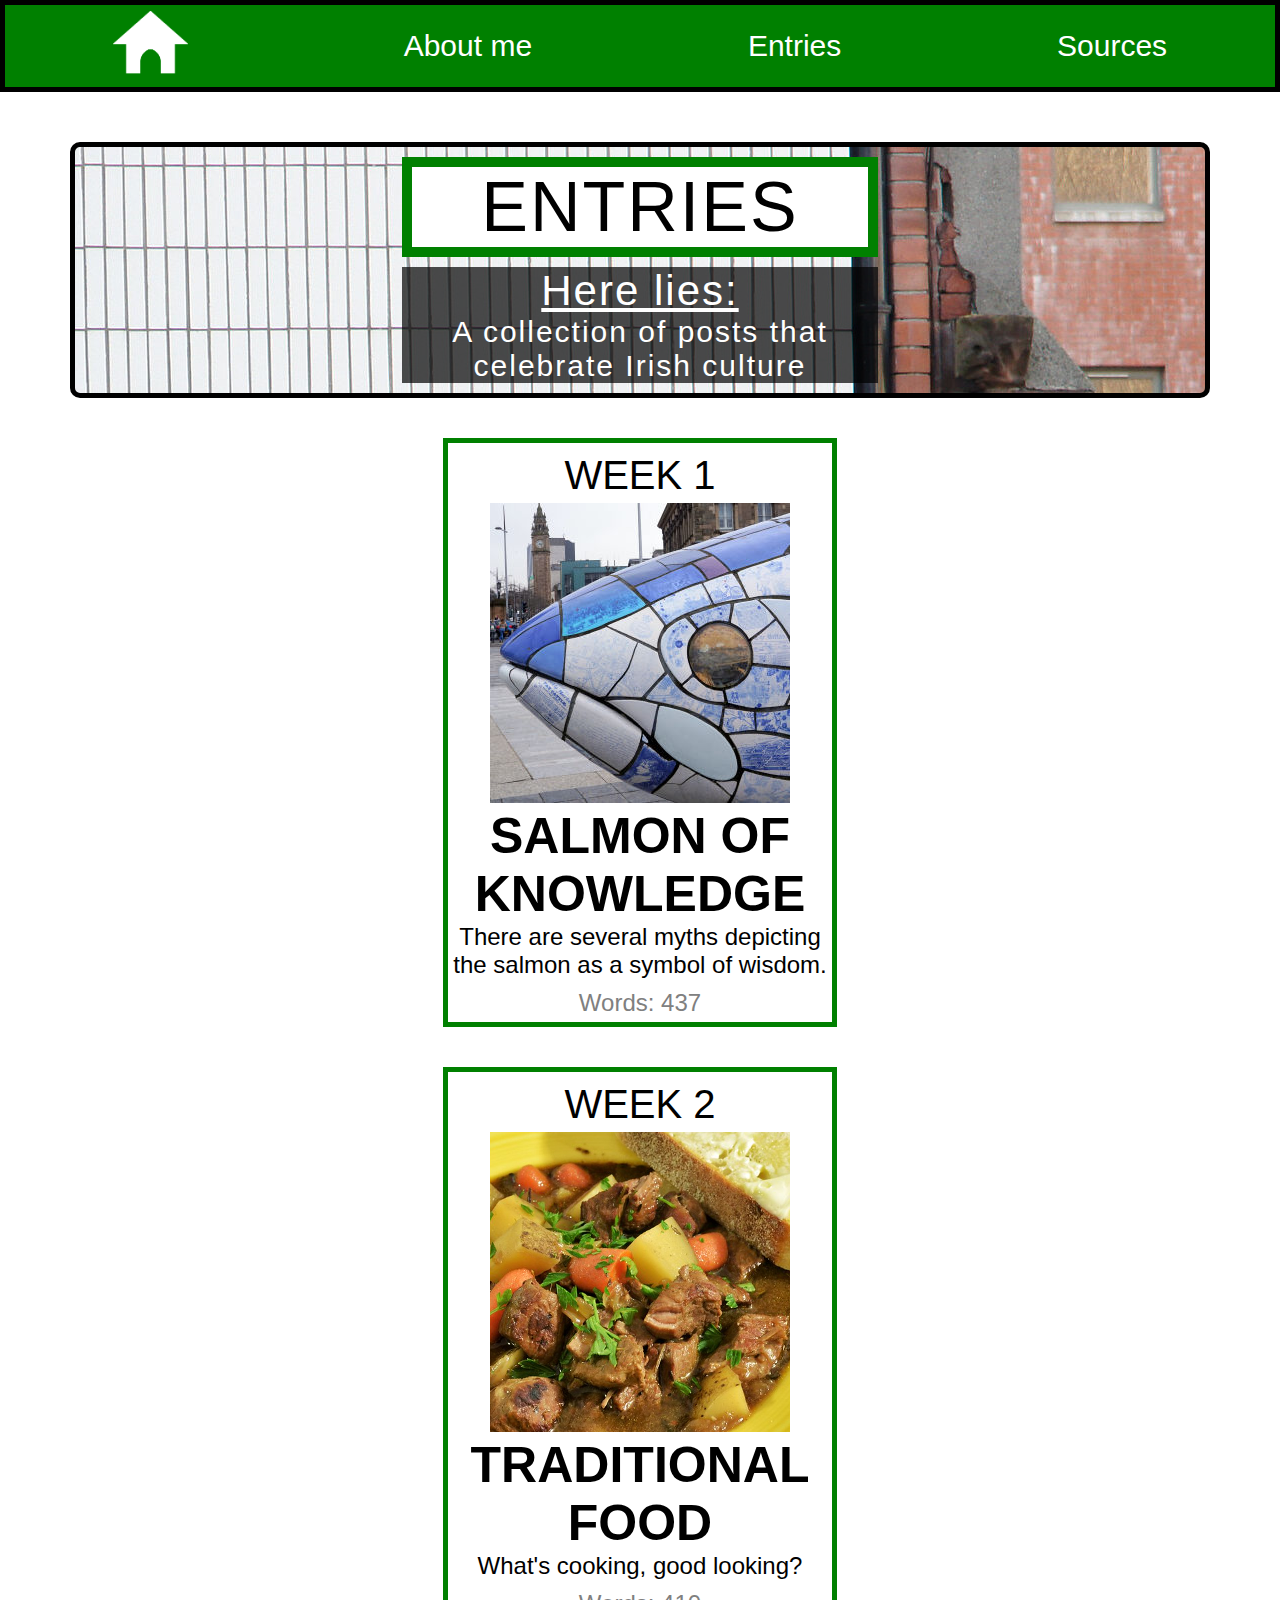
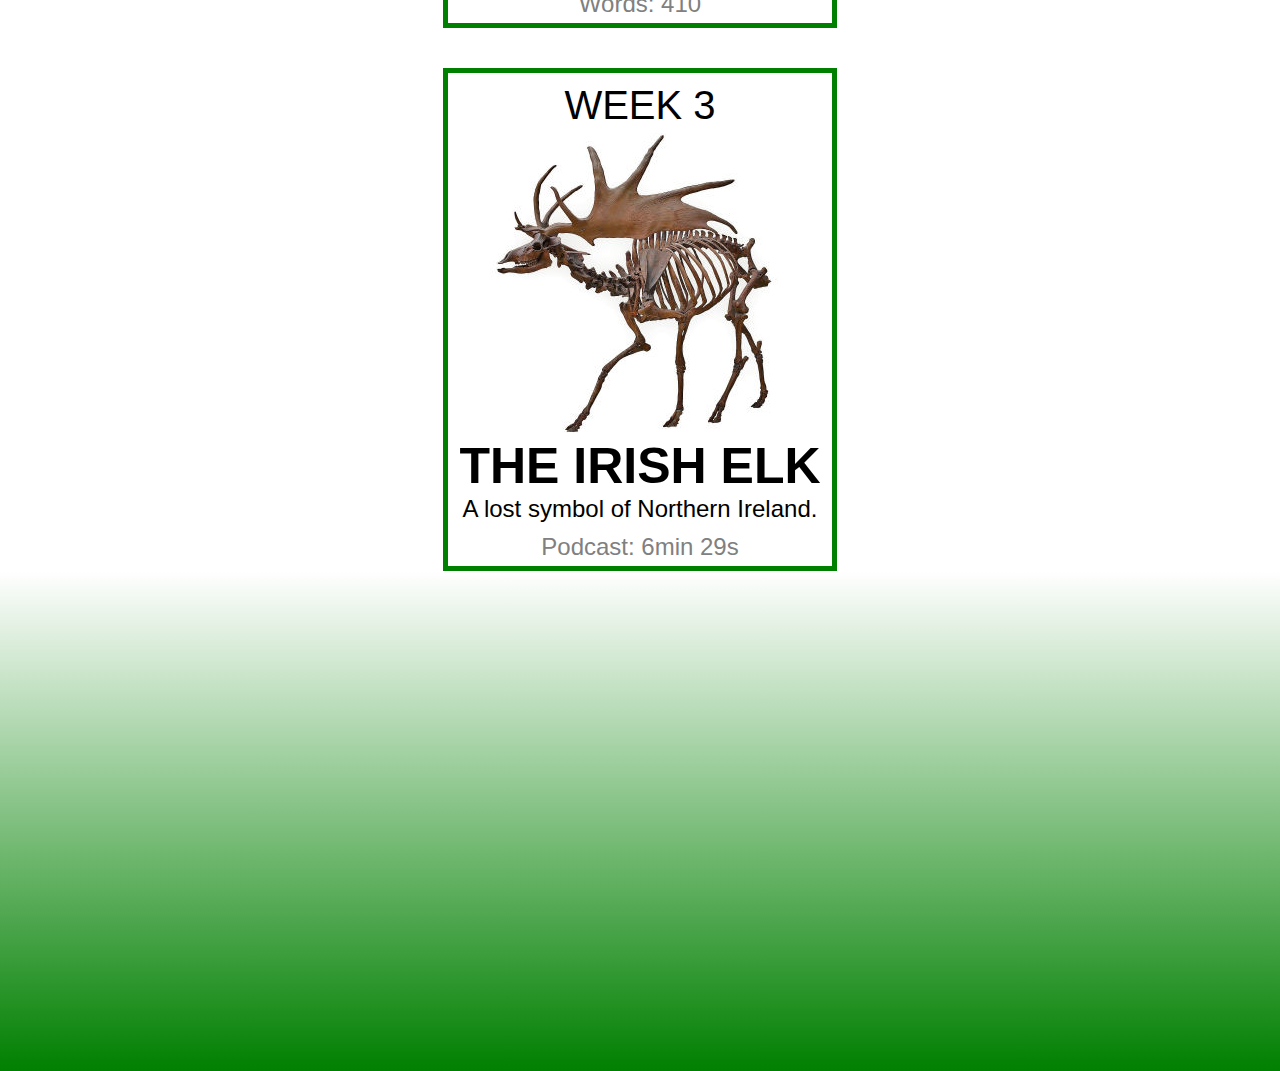
==== HTML/entries.html @ f6c79667 "hell yea" ====
<!DOCTYPE html>
<html>
<head>
<link rel="stylesheet" href="../CSS/stil.css">
<title>Fake Irish</title>
<link rel="icon" href="../Bilder/Fake Irish icon.png">
</head>

<body>

    <div class="container container-2">
        <div class="item item-5"><a class="one" href="../index.html"><img class="hjem" src="../Bilder/Casita.png" alt="home"></a></div>
        <div class="item item-5"><a class="one" href="about me.html">About me</a></div>
        <div class="item item-5"><a class="one" href="entries.html">Entries</a></div>
        <div class="item item-5"><a class="one" href="sources.html">Sources</a></div>
    </div>

 <div class="container container-4">
    <div class="item item-10">ENTRIES</div>
    <div class="item item-11">Here lies:</div>
    <div class="item item-12">A collection of posts that celebrate Irish culture</div>
</div>

     <div class="container container-5"><a class="three" href="entry 1.html">
         <div class="item item-13">WEEK 1</div>
         <div class="item item-14"><img src="../Bilder/Big Fish thumbnail crop.jpg" alt="Big Fish"></div>
         <div class="item item-15">SALMON OF KNOWLEDGE</div>
         <div class="item item-16">There are several myths depicting the salmon as a symbol of  wisdom.</div>
         <div class="item item-17">Words: 437</div>
     </a></div>

     <div class="container container-5"><a class="three" href="entry 2.html">
         <div class="item item-13">WEEK 2</div>
         <div class="item item-14"><img src="../Bilder/mmm.. Irish stew.png" alt="Mmm... Irish stew"></div>
          <div class="item item-15">TRADITIONAL FOOD</div>
          <div class="item item-16">What's cooking, good looking?</div>
         <div class="item item-17">Words: 410</div>
     </a></div>

     <div class="container container-5"><a class="three" href="https://youtu.be/gEDzaEHeGl0?si=OHtWIZZreK4IUbH7" target="_blank">
         <div class="item item-13">WEEK 3</div>
         <div class="item item-14"><img src="../Bilder/The Elk crop.jpg" alt="Skeleton of the mighty beast"></div>
         <div class="item item-15">THE IRISH ELK</div>
         <div class="item item-16">A lost symbol of Northern Ireland.</div>
         <div class="item item-17">Podcast: 6min 29s</div>
     </a></div>


<div id="grad1"></div>

</body>
</html>
---- CSS/stil.css ----
/*Hei Bent! Jeg prøvde å kode dette om, men siden jeg ikke vet helt hvordan jeg skal få den nye versjonen til å se så lik ut 
denne som mulig, så kommer jeg (kanskje) tilbake til dette  senere (testene er de som har "copia" etter seg).

Jeg har sortert og rengjort litt*/

/*generelle stiler*/

body {
  margin: 0px;
}

h1 {
  letter-spacing: 2px;
  font-size: 34px;
  font-family: 'Trebuchet MS', 'Lucida Sans Unicode', 'Lucida Grande', 'Lucida Sans', Arial, sans-serif;
  margin-left: 40px;
  color: green;

  @media screen and (max-width: 918px) and (min-width: 540px) {
    font-size: 30px;
  }
  @media screen and (max-width: 539px) and (min-width: 350px) {
    font-size: 20px;
  }
}

h2 {
  letter-spacing: 2px;
  font-size: 20px;
  font-family: 'Trebuchet MS', 'Lucida Sans Unicode', 'Lucida Grande', 'Lucida Sans', Arial, sans-serif;
  font-weight: lighter;
  margin-left: 40px;
  margin-right: 40px;

  @media screen and (max-width: 918px) and (min-width: 540px) {
    font-size: 16px;
  }
  @media screen and (max-width: 539px) and (min-width: 350px) {
    font-size: 12px;
  }
}

h3 {
  font-size: 50px;
  letter-spacing: 2px;
  text-align: center;
  margin-bottom: 20px;
  margin-left: 10px;
  margin-right: 10px;
  font-family: 'Times New Roman', Times, serif;

  @media screen and (max-width: 1200px) and (min-width: 1085px) {
    font-size: 45px;
  }
  @media screen and (max-width: 1084px) and (min-width: 969px) {
    font-size: 40px;
  }
  @media screen and (max-width: 968px) and (min-width: 890px) {
    font-size: 35px;
  }
  @media screen and (max-width: 889px) and (min-width: 760px) {
    font-size: 30px;
  }
  @media screen and (max-width: 759px) {
    font-size: 25px;
  }
}

t1 /*italic*/{
  font-style: italic;
}

t2 /*grå, mindre skrift*/{
  color: gray;
  font-family: 'Times New Roman', Times, serif;
  font-size: 16;
  margin-left: 40px;

  @media screen and (max-width: 918px) and (min-width: 540px) {
    font-size: 14px;
  }
  @media screen and (max-width: 539px) and (min-width: 350px) {
    font-size: 12px;
  }
}

t3 /*grønn*/{
  color: green;
}

/*lenker*/
a.one:link {color: white; text-decoration: none;}
a.one:visited {color: white; text-decoration: none;}
a.one:hover {text-shadow: 2px 2px 5px rgb(0, 0, 0); text-decoration: none; color: white;}
a.one:active {color: white; text-decoration: none;}

a.two:link {color: green; text-decoration: none;}
a.two:visited {color: green; text-decoration: none;}
a.two:hover {text-decoration: underline; color: rgb(4, 77, 4)}
a.two:active {color: rgb(7, 179, 7); text-decoration: none;}

a.three:link {color: black; text-decoration: none;
  font-family: 'Trebuchet MS', 'Lucida Sans Unicode', 'Lucida Grande', 'Lucida Sans', Arial, sans-serif;
  font-weight: lighter;}
a.three:visited {color: black; text-decoration: none;}
a.three:hover {color: black; text-decoration: none;}
a.three:active {color: black;text-decoration: none;}

a.four:link {color: black; text-decoration: none;
  font-family: 'Trebuchet MS', 'Lucida Sans Unicode', 'Lucida Grande', 'Lucida Sans', Arial, sans-serif;
  font-weight: lighter;}
a.four:visited {color: black; text-decoration: none;}
a.four:hover {color: green; text-decoration: underline;}
a.four:active {color: green; text-decoration: none;}

/*forside*/
/*banner, gjort om til bilde*/
.banner {
  width: 92%;
  margin-top: 20px;
  margin-bottom: 20px;
  height: auto;
  display: block;
  margin-left: auto;
  margin-right: auto;

  @media screen and (max-width: 750px) {
    width: 96%;
  }
}

/*header*/
.container-2 {
  text-align: center;
  display: grid;
  background-color: green;
  border: 5px solid black;
  grid-template-columns: auto auto auto auto;

  @media screen and (max-width: 900px) and (min-width: 735px) {
    border: 3px solid black;
  }
  @media screen and (max-width: 734px) {
    border: 2px solid black; 
  }
}

.item-5 {
  align-content: center;
  color: white;
  font-family: 'Trebuchet MS', 'Lucida Sans Unicode', 'Lucida Grande', 'Lucida Sans', Arial, sans-serif;
  font-size: 30px;

  @media screen and (max-width: 900px) and (min-width: 735px){
    font-size: 25px;
  }
  @media screen and (max-width: 734px) {
    font-size: 20px
  }
  }

.hjem {
  width: 75px;
  height: auto;

  @media screen and (max-width: 900px) and (min-width: 735px){
    width: 50px;
  }
  @media screen and (max-width: 734px) {
    width: 35px;
  }
}

/*forside - slutt*/
/*capricorn, gjort om til bilde*/
.capricorn {
  width: 73%;
  height: auto;
  display: block;
  margin-left: auto;
  margin-right: auto;
  @media screen and (max-width: 750px) {
    width: 90%;
  }
}

/*banner for undersidene*/
.container-4 {
  text-align: center;
  display: grid;
  grid-template-columns: repeat(7, 1fr);
  padding: 10px;
  border-radius: 10px;
  border: 5px solid black;
  margin-top: 50px;
  margin-left: 70px;
  margin-right: 70px;
  background-image: url("../Bilder/Belfast\ bg\ crop.jpg");
  background-repeat: no-repeat;
  letter-spacing: 2px;
}

.item-10 /*Emne*/{
  grid-area: 1 / 3 / span 1 / span 3;
  border: 10px solid green;
  font-family: Impact, Haettenschweiler, 'Arial Narrow Bold', sans-serif;
  font-size: 70px;
  background-color: white;

  @media screen and (max-width: 918px) and (min-width: 828px) {
    font-size: 60px;
  }
  @media screen and (max-width: 827px) and (min-width: 735px){
    font-size: 50px;
  }
  @media screen and (max-width: 734px) and (min-width: 620px) {
    font-size: 70px;
    grid-area: 2 / 2 / span 1 / span 5;
  }
  @media screen and (max-width: 619px) and (min-width: 540px) {
    font-size: 55px;
    grid-area: 2 / 2 / span 1 / span 5;
  }
  @media screen and (max-width: 539px) and (min-width: 350px) {
    font-size: 35px;
    grid-area: 2 / 2 / span 1 / span 5;
  }
}

.item-11 /*Here lies:*/{
  grid-area: 2 / 3 / span 1 / span 3;
  font-size: 42px;
  color: white;
  background-color: rgba(0, 0, 0, 0.7);
  margin-top: 10px;
  text-decoration: underline;
  font-family: 'Trebuchet MS', 'Lucida Sans Unicode', 'Lucida Grande', 'Lucida Sans', Arial, sans-serif;
  
  @media screen and (max-width: 918px) and (min-width: 735px) {
    font-size: 30px;
  }
  @media screen and (max-width: 734px) and (min-width: 540px) {
    font-size: 30px;
    grid-area: 3 / 2 / span 1 / span 5;
  }
  @media screen and (max-width: 539px) and (min-width: 350px) {
    font-size: 20px;
    grid-area: 3 / 2 / span 1 / span 5;
  }
}

.item-12 /*forklaring*/{
  grid-area: 3 / 3 / span 1 / span 3;
  font-size: 30px;
  color: white;
  background-color: rgba(0, 0, 0, 0.7);
  font-family: 'Trebuchet MS', 'Lucida Sans Unicode', 'Lucida Grande', 'Lucida Sans', Arial, sans-serif;
  
  @media screen and (max-width: 918px) and (min-width: 735px) {
    font-size: 20px;
  }
  @media screen and (max-width: 734px) and (min-width: 540px) {
    font-size: 20px;
    grid-area: 4 / 2 / span 1 / span 5;
  }
  @media screen and (max-width: 539px) and (min-width: 350px) {
    font-size: 16px;
    grid-area: 4 / 2 / span 1 / span 5;
  }
}

/*entries*/
/*container + hover entries*/

.container-5 {
  contain: content;
  width: 30%;
  text-align: center;
  display: grid;
  border: 5px solid green;
  background: white;
  margin-top: 40px;
  display: block;
  width: 30%;
  height: auto;
  margin-left: auto;
  margin-right: auto;

  @media screen and (max-width: 1200px) and (min-width: 825px) {
    width: 40%;
  }
  @media screen and (max-width: 824px) and (min-width: 580px) {
    width: 60%;
  }
  @media screen and (max-width: 579px) and (min-width: 350px) {
    width: 80%;
  }
}

.container-5:hover {
  box-shadow: 0px 0px 10px;
}

/*tekst i entries*/

.item-13 /*ukedag*/{
  margin-top: 10px;
  margin-bottom: 5px;
  font-family: 'Trebuchet MS', 'Lucida Sans Unicode', 'Lucida Grande', 'Lucida Sans', Arial, sans-serif;
  font-size: 40px;
  @media screen and (max-width: 918px) and (min-width: 540px) {
    font-size: 35px;
  }
  @media screen and (max-width: 539px) and (min-width: 350px) {
    font-size: 25px;
  }
}

.item-14 /*bilde*/ {
  margin-left: auto;
  margin-right: auto;
  height: 100%;
  width: 100%;
}

.item-15 /*tittel*/{
  font-size: 50px;
  font-weight: bold;
  font-family: 'Trebuchet MS', 'Lucida Sans Unicode', 'Lucida Grande', 'Lucida Sans', Arial, sans-serif;

  @media screen and (max-width: 918px) and (min-width: 540px) {
    font-size: 40px;
  }
  @media screen and (max-width: 539px) and (min-width: 350px) {
    font-size: 35px;
  }
}

.item-16 /*beskrivelse*/{
  font-size: 24px;
  font-family: 'Trebuchet MS', 'Lucida Sans Unicode', 'Lucida Grande', 'Lucida Sans', Arial, sans-serif;

  @media screen and (max-width: 918px) and (min-width: 540px) {
    font-size: 20px;
  }
  @media screen and (max-width: 539px) and (min-width: 350px) {
    font-size: 16px;
  }
}

.item-17 /*antall ord*/{
  font-size: 24px;
  color: gray;
  margin-top: 10px;
margin-bottom: 5px;

  @media screen and (max-width: 918px) and (min-width: 540px) {
    font-size: 20px;
  }
  @media screen and (max-width: 539px) and (min-width: 350px) {
    font-size: 16px;
  }
}

/*bilder*/

.center-1 {
  display: block;
  margin-left: auto;
  margin-right: auto;
  width: 65%;
  height: auto;
}

.center-2 {
  display: block;
  margin-left: 40px;
  margin-right: auto;
  width: 50%;
  height: auto;
}

/*grønn gradering*/
#grad1 {
  height: 500px;
  background-color: rgba(255, 255, 255, 0); /* For browsers that do not support gradients */
  background-image: linear-gradient(rgba(255, 255, 255, 0), green);
@media screen and (max-width: 900px) and (min-width: 735px) {
  height: 300px;
   }
}
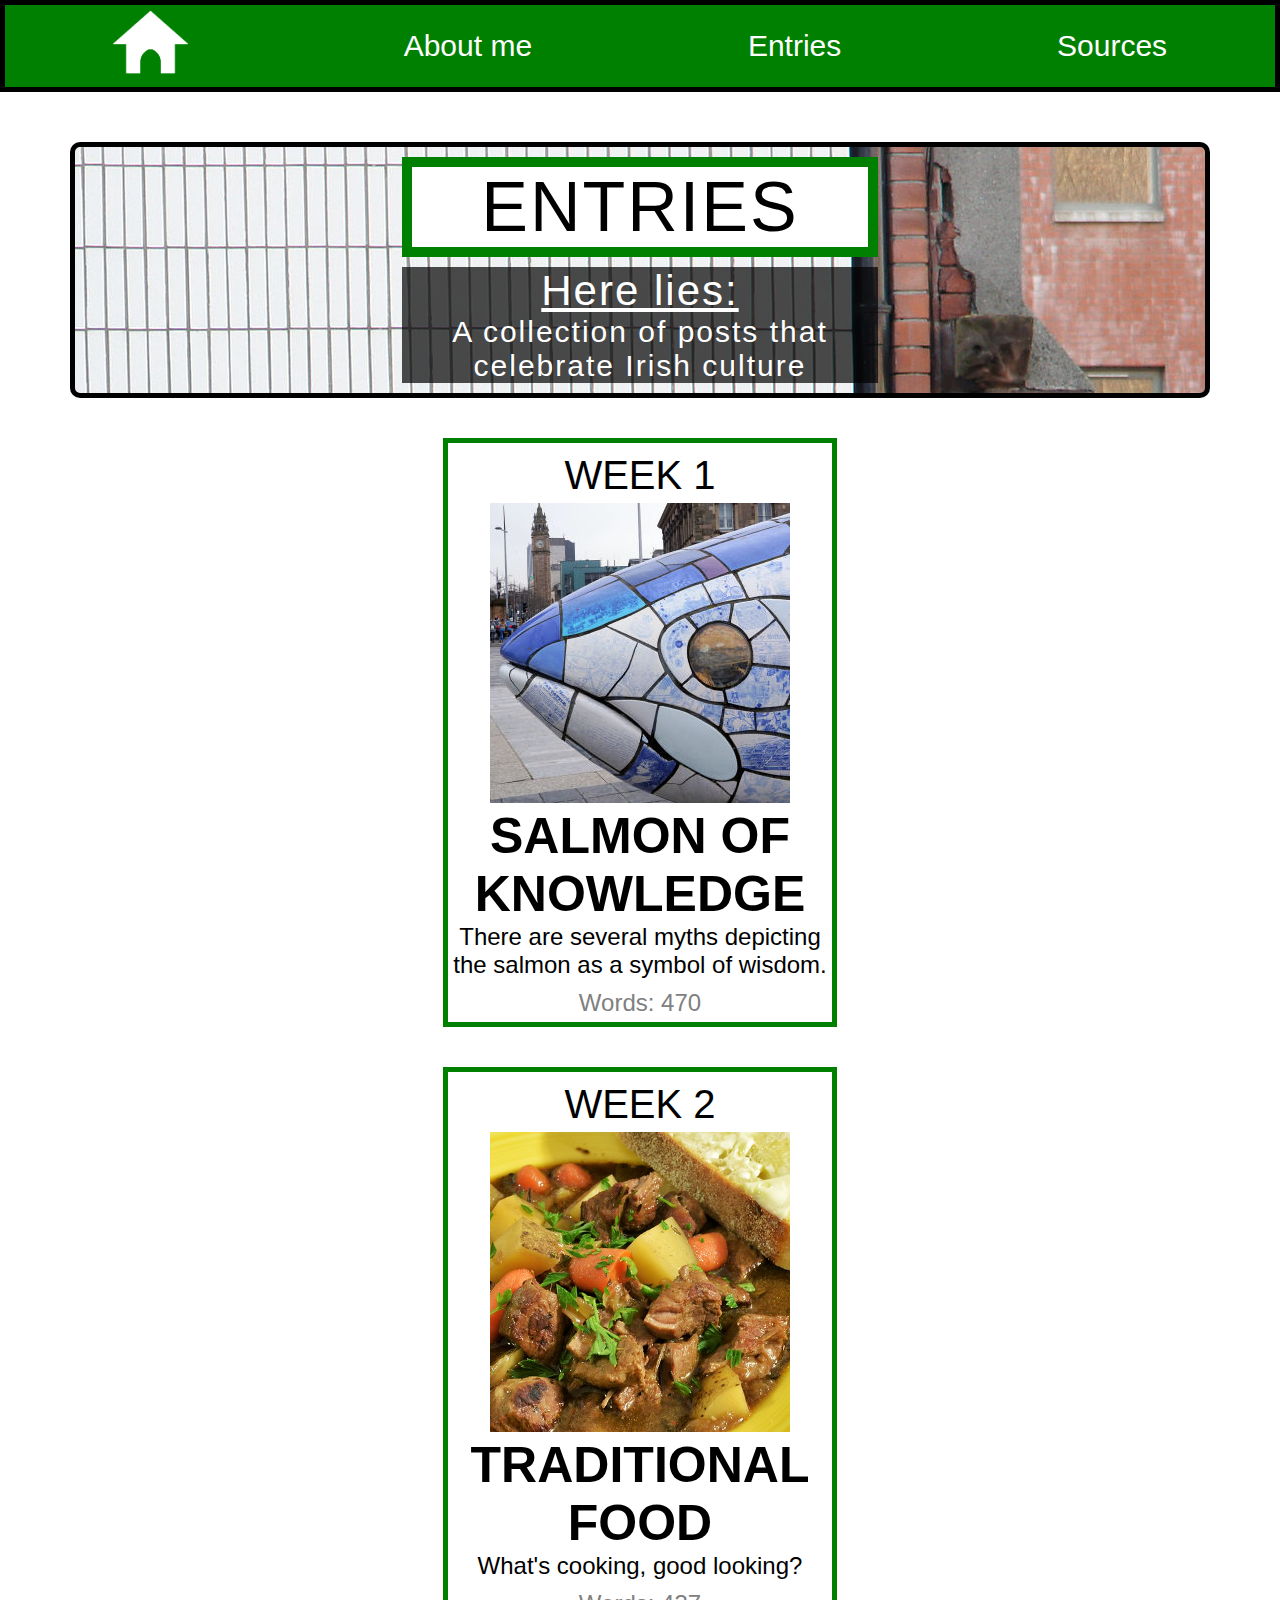
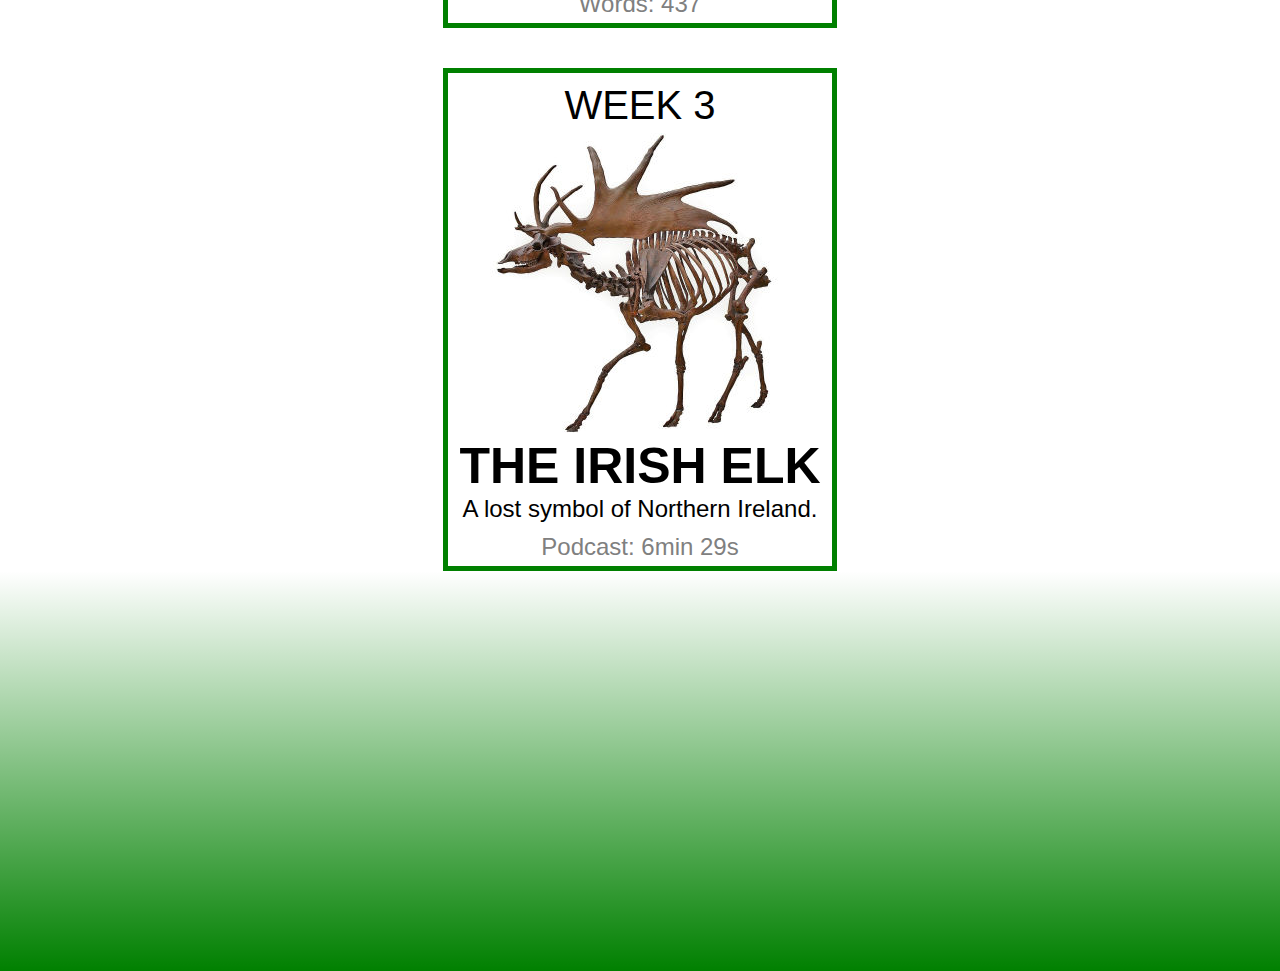
==== commit 1b4cb092: "Update entries.html" ====
--- a/HTML/entries.html
+++ b/HTML/entries.html
@@ -26,7 +26,7 @@
          <div class="item item-14"><img src="../Bilder/Big Fish thumbnail crop.jpg" alt="Big Fish"></div>
          <div class="item item-15">SALMON OF KNOWLEDGE</div>
          <div class="item item-16">There are several myths depicting the salmon as a symbol of  wisdom.</div>
-         <div class="item item-17">Words: 437</div>
+         <div class="item item-17">Words: 470</div>
      </a></div>
 
      <div class="container container-5"><a class="three" href="entry 2.html">
@@ -34,7 +34,7 @@
          <div class="item item-14"><img src="../Bilder/mmm.. Irish stew.png" alt="Mmm... Irish stew"></div>
           <div class="item item-15">TRADITIONAL FOOD</div>
           <div class="item item-16">What's cooking, good looking?</div>
-         <div class="item item-17">Words: 410</div>
+         <div class="item item-17">Words: 437</div>
      </a></div>
 
      <div class="container container-5"><a class="three" href="https://youtu.be/gEDzaEHeGl0?si=OHtWIZZreK4IUbH7" target="_blank">
@@ -49,4 +49,4 @@
 <div id="grad1"></div>
 
 </body>
-</html>+</html>
--- a/CSS/stil.css
+++ b/CSS/stil.css
@@ -1,6 +1,6 @@
 
 /*Hei Bent! Jeg prøvde å kode dette om, men siden jeg ikke vet helt hvordan jeg skal få den nye versjonen til å se så lik ut 
-denne som mulig, så kommer jeg (kanskje) tilbake til dette  senere (testene er de som har "copia" etter seg).
+denne som mulig, så kommer jeg (kanskje) tilbake til dette  senere.
 
 Jeg har sortert og rengjort litt*/
 
@@ -19,9 +19,14 @@
 
   @media screen and (max-width: 918px) and (min-width: 540px) {
     font-size: 30px;
-  }
-  @media screen and (max-width: 539px) and (min-width: 350px) {
-    font-size: 20px;
+    font-size: 18px;
+    margin-left: 35px;
+    margin-right: 35px;
+  }
+  @media screen and (max-width: 539px) and (min-width: 350px) {
+    font-size: 25px;
+    margin-left: 32px;
+    margin-right: 32px;
   }
 }
 
@@ -34,10 +39,14 @@
   margin-right: 40px;
 
   @media screen and (max-width: 918px) and (min-width: 540px) {
+    font-size: 18px;
+    margin-left: 35px;
+    margin-right: 35px;
+  }
+  @media screen and (max-width: 539px) and (min-width: 350px) {
     font-size: 16px;
-  }
-  @media screen and (max-width: 539px) and (min-width: 350px) {
-    font-size: 12px;
+    margin-left: 32px;
+    margin-right: 32px;
   }
 }
 
@@ -111,8 +120,8 @@
   font-family: 'Trebuchet MS', 'Lucida Sans Unicode', 'Lucida Grande', 'Lucida Sans', Arial, sans-serif;
   font-weight: lighter;}
 a.four:visited {color: black; text-decoration: none;}
-a.four:hover {color: green; text-decoration: underline;}
-a.four:active {color: green; text-decoration: none;}
+a.four:hover {color: rgb(2, 69, 2); text-decoration: underline;}
+a.four:active {color: rgb(2, 69, 2); text-decoration: none;}
 
 /*forside*/
 /*banner, gjort om til bilde*/
@@ -381,12 +390,17 @@
   height: auto;
 }
 
+.center-3 {
+  display: block;
+  margin-left: 40px;
+  margin-right: auto;
+  width: 15%;
+  height: auto;
+}
+
 /*grønn gradering*/
 #grad1 {
-  height: 500px;
+  height: 400px;
   background-color: rgba(255, 255, 255, 0); /* For browsers that do not support gradients */
   background-image: linear-gradient(rgba(255, 255, 255, 0), green);
-@media screen and (max-width: 900px) and (min-width: 735px) {
-  height: 300px;
-   }
-}+}
